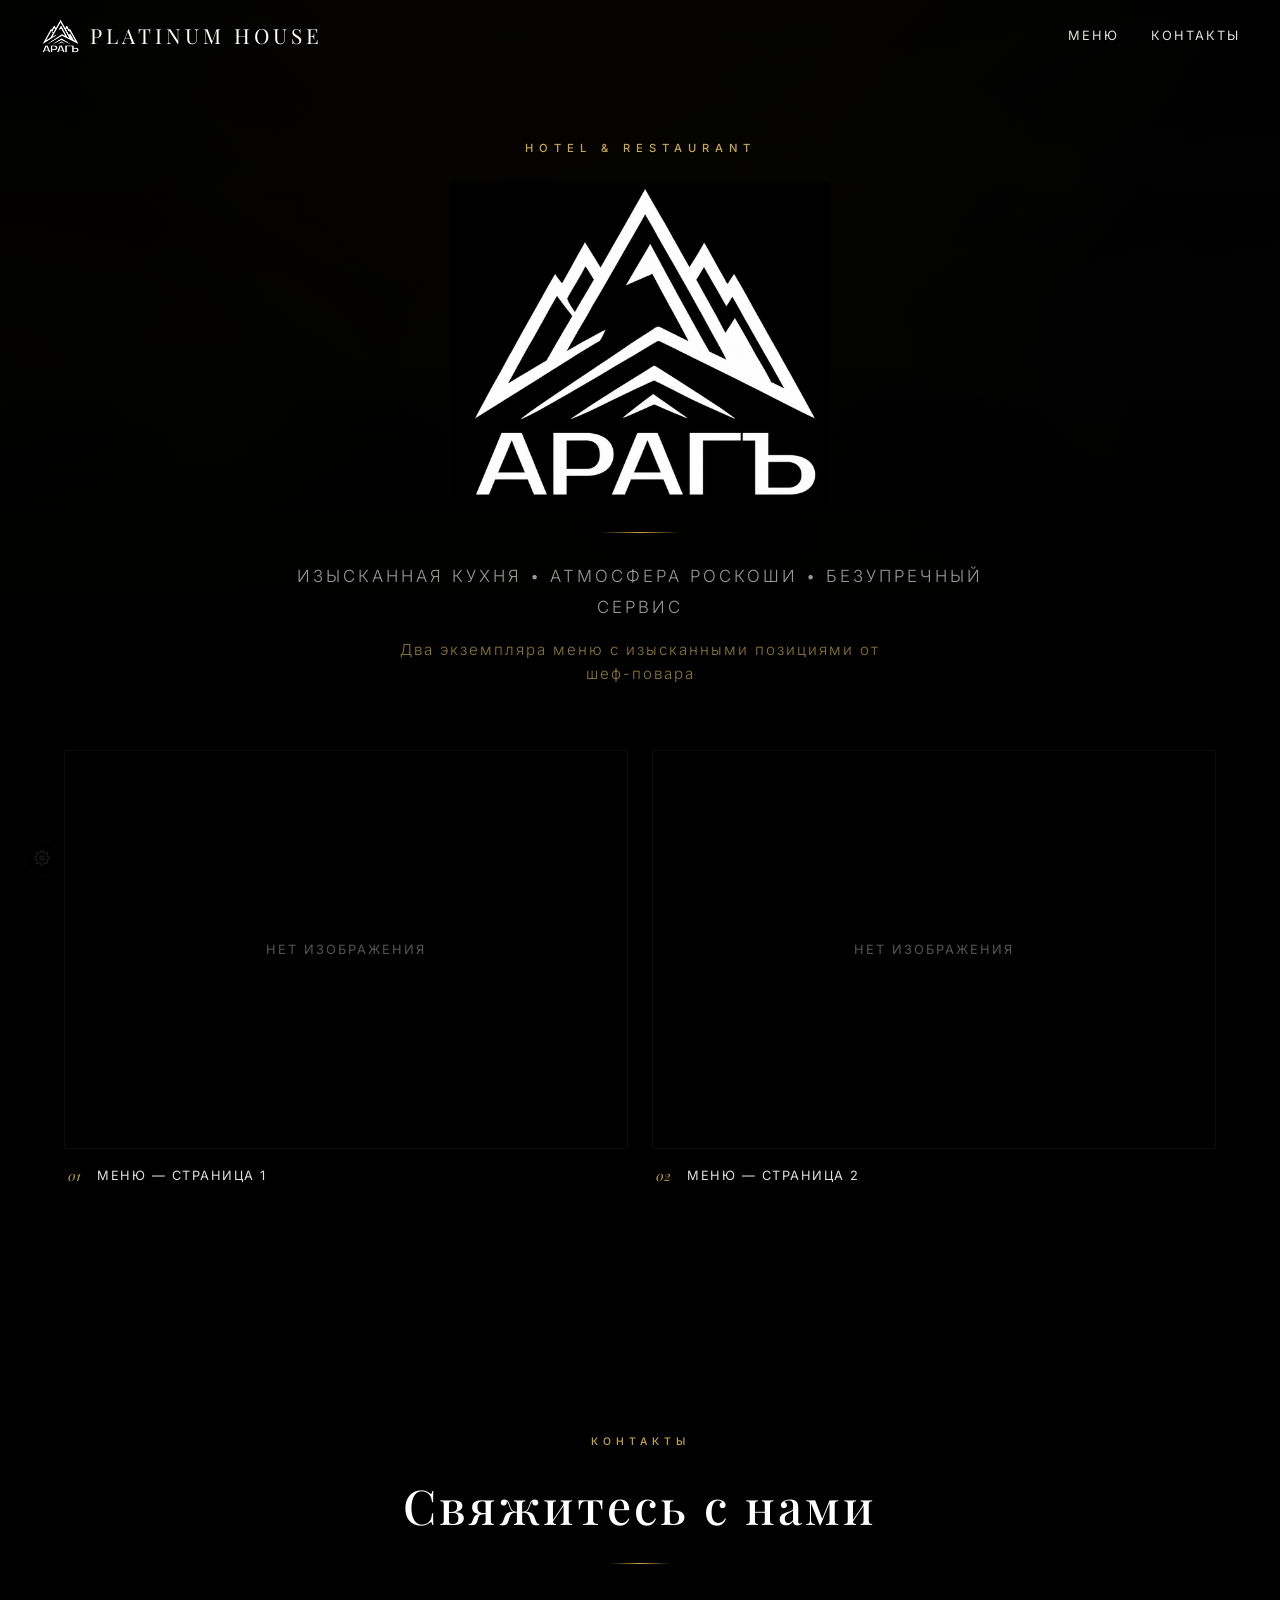
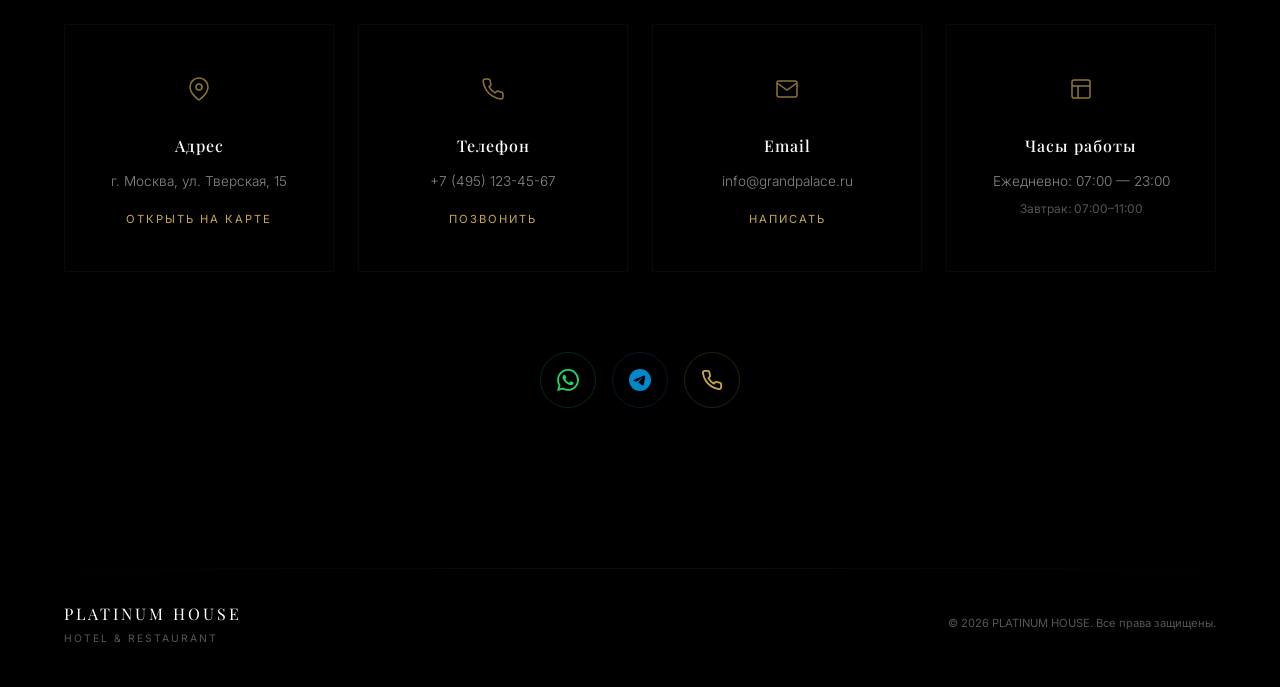
==== index.html @ 32b19d29 "Initial commit - Platinum House restaurant site" ====
<!DOCTYPE html>
<html lang="ru">
<head>
<meta charset="UTF-8">
<meta name="viewport" content="width=device-width, initial-scale=1.0, maximum-scale=5.0">
<title>PLATINUM HOUSE Hotel & Restaurant</title>
<meta name="description" content="PLATINUM HOUSE — премиальный отель и ресторан. Изысканная кухня, атмосфера роскоши и безупречный сервис.">
<meta name="keywords" content="отель, ресторан, премиум, меню, grand palace, luxury, fine dining">
<meta name="author" content="PLATINUM HOUSE">
<meta name="robots" content="index, follow">
<meta name="theme-color" content="#0a0a0a">
<meta name="apple-mobile-web-app-capable" content="yes">
<meta name="apple-mobile-web-app-status-bar-style" content="black-translucent">
<meta name="apple-mobile-web-app-title" content="PLATINUM HOUSE">
<meta name="format-detection" content="telephone=no">

<!-- Open Graph -->
<meta property="og:type" content="restaurant.menu">
<meta property="og:title" content="PLATINUM HOUSE Hotel & Restaurant — Меню">
<meta property="og:description" content="Ознакомьтесь с меню премиального ресторана PLATINUM HOUSE. Изысканные блюда от шеф-повара.">
<meta property="og:image" content="https://peppy-rabanadas-ad4a1e.netlify.app/img/og-image.jpg">
<meta property="og:image:width" content="1200">
<meta property="og:image:height" content="630">
<meta property="og:url" content="https://peppy-rabanadas-ad4a1e.netlify.app">
<meta property="og:site_name" content="PLATINUM HOUSE">
<meta property="og:locale" content="ru_RU">

<!-- Twitter Card -->
<meta name="twitter:card" content="summary_large_image">
<meta name="twitter:title" content="PLATINUM HOUSE Hotel & Restaurant — Меню">
<meta name="twitter:description" content="Ознакомьтесь с меню премиального ресторана PLATINUM HOUSE.">
<meta name="twitter:image" content="https://peppy-rabanadas-ad4a1e.netlify.app/img/og-image.jpg">

<!-- PWA -->
<link rel="manifest" href="/manifest.json">
<link rel="apple-touch-icon" href="/img/icon-192.png">
<link rel="icon" type="image/x-icon" href="/img/favicon.ico">
<link rel="icon" type="image/svg+xml" href="/img/favicon.svg">
<link rel="icon" type="image/png" sizes="192x192" href="/img/icon-192.png">
<link rel="icon" type="image/png" sizes="512x512" href="/img/icon-512.png">

<!-- Preconnect -->
<link rel="preconnect" href="https://fonts.googleapis.com">
<link rel="preconnect" href="https://fonts.gstatic.com" crossorigin>
<!-- Fonts -->
<link rel="preload" as="style" href="https://fonts.googleapis.com/css2?family=Playfair+Display:ital,wght@0,400;0,500;0,600;0,700;1,400;1,500&family=Inter:wght@300;400;500;600&display=swap">
<link rel="stylesheet" href="https://fonts.googleapis.com/css2?family=Playfair+Display:ital,wght@0,400;0,500;0,600;0,700;1,400;1,500&family=Inter:wght@300;400;500;600&display=swap" media="print" onload="this.media='all'">
<noscript><link rel="stylesheet" href="https://fonts.googleapis.com/css2?family=Playfair+Display:ital,wght@0,400;0,500;0,600;0,700;1,400;1,500&family=Inter:wght@300;400;500;600&display=swap"></noscript>

<!-- Styles -->
<link rel="stylesheet" href="/css/style.css">
</head>
<body>

<!-- Preloader -->
<div id="preloader">
  <div class="preloader-inner">
    <div class="preloader-line"></div>
    <span class="preloader-text">PLATINUM HOUSE</span>
  </div>
</div>

<!-- Navigation -->
<nav class="navbar" id="navbar">
  <div class="nav-container">
    <a href="/" class="nav-logo">
      <img src="/img/logo.png" alt="PLATINUM HOUSE" class="nav-logo-img">
      <span class="nav-logo-text">PLATINUM HOUSE</span>
    </a>
    <div class="nav-links">
      <a href="#menu" class="nav-link">Меню</a>
      <a href="#contacts" class="nav-link">Контакты</a>
    </div>
    <button class="nav-toggle" id="navToggle" aria-label="Меню навигации">
      <span></span><span></span><span></span>
    </button>
  </div>
</nav>

<!-- Hero Section -->
<section class="hero" id="hero">
  <div class="hero-bg"></div>
  <div class="hero-overlay"></div>
  <div class="hero-content">
    <div class="hero-badge">HOTEL & RESTAURANT</div>
    <img src="/img/logo.png" alt="PLATINUM HOUSE" class="hero-logo">
    <div class="hero-divider"></div>
    <p class="hero-subtitle">Изысканная кухня • Атмосфера роскоши • Безупречный сервис</p>
    <p class="hero-menu-offer">Два экземпляра меню с изысканными позициями от шеф-повара</p>
  </div>
</section>

<!-- Menu Gallery Section -->
<section class="menu-section" id="menu">
  <div class="gallery" id="gallery">
    <div class="gallery-item" data-index="0">
      <div class="gallery-img-wrapper">
        <img src="" alt="Меню ресторана — страница 1" class="gallery-img" id="menuImg0" loading="lazy">
        <div class="gallery-overlay">
          <div class="gallery-icon">
            <svg width="32" height="32" viewBox="0 0 24 24" fill="none" stroke="currentColor" stroke-width="1.5"><circle cx="11" cy="11" r="8"/><line x1="21" y1="21" x2="16.65" y2="16.65"/><line x1="11" y1="8" x2="11" y2="14"/><line x1="8" y1="11" x2="14" y2="11"/></svg>
          </div>
          <span>Увеличить</span>
        </div>
      </div>
      <div class="gallery-caption">
        <span class="gallery-number">01</span>
        <span class="gallery-label">Меню — страница 1</span>
      </div>
    </div>

    <div class="gallery-item" data-index="1">
      <div class="gallery-img-wrapper">
        <img src="" alt="Меню ресторана — страница 2" class="gallery-img" id="menuImg1" loading="lazy">
        <div class="gallery-overlay">
          <div class="gallery-icon">
            <svg width="32" height="32" viewBox="0 0 24 24" fill="none" stroke="currentColor" stroke-width="1.5"><circle cx="11" cy="11" r="8"/><line x1="21" y1="21" x2="16.65" y2="16.65"/><line x1="11" y1="8" x2="11" y2="14"/><line x1="8" y1="11" x2="14" y2="11"/></svg>
          </div>
          <span>Увеличить</span>
        </div>
      </div>
      <div class="gallery-caption">
        <span class="gallery-number">02</span>
        <span class="gallery-label">Меню — страница 2</span>
      </div>
    </div>
  </div>
</section>

<!-- Lightbox -->
<div class="lightbox" id="lightbox">
  <button class="lightbox-close" id="lightboxClose" aria-label="Закрыть">
    <svg width="28" height="28" viewBox="0 0 24 24" fill="none" stroke="currentColor" stroke-width="2" stroke-linecap="round"><line x1="18" y1="6" x2="6" y2="18"/><line x1="6" y1="6" x2="18" y2="18"/></svg>
  </button>
  <div class="lightbox-content" id="lightboxContent">
    <img src="" alt="Меню" class="lightbox-img" id="lightboxImg" draggable="false">
  </div>
  <div class="lightbox-counter" id="lightboxCounter">1 / 2</div>
  <button class="lightbox-nav lightbox-prev" id="lightboxPrev" aria-label="Предыдущее">
    <svg width="24" height="24" viewBox="0 0 24 24" fill="none" stroke="currentColor" stroke-width="2" stroke-linecap="round" stroke-linejoin="round"><polyline points="15 18 9 12 15 6"/></svg>
  </button>
  <button class="lightbox-nav lightbox-next" id="lightboxNext" aria-label="Следующее">
    <svg width="24" height="24" viewBox="0 0 24 24" fill="none" stroke="currentColor" stroke-width="2" stroke-linecap="round" stroke-linejoin="round"><polyline points="9 18 15 12 9 6"/></svg>
  </button>
  <div class="lightbox-zoom-hint">Колесико мыши / pinch — масштабирование</div>
</div>

<!-- Contacts Section -->
<section class="contacts-section" id="contacts">
  <div class="section-header">
    <span class="section-label">КОНТАКТЫ</span>
    <h2 class="section-title">Свяжитесь с нами</h2>
    <div class="section-divider"></div>
  </div>

  <div class="contacts-grid">
    <div class="contact-card">
      <div class="contact-icon">
        <svg width="24" height="24" viewBox="0 0 24 24" fill="none" stroke="currentColor" stroke-width="1.5"><path d="M21 10c0 7-9 13-9 13s-9-6-9-13a9 9 0 0 1 18 0z"/><circle cx="12" cy="10" r="3"/></svg>
      </div>
      <h3 class="contact-title">Адрес</h3>
      <p class="contact-text" id="contactAddress">г. Москва, ул. Тверская, 15</p>
      <a href="#" class="contact-link" id="addressLink" target="_blank" rel="noopener">Открыть на карте</a>
    </div>

    <div class="contact-card">
      <div class="contact-icon">
        <svg width="24" height="24" viewBox="0 0 24 24" fill="none" stroke="currentColor" stroke-width="1.5"><path d="M22 16.92v3a2 2 0 0 1-2.18 2 19.79 19.79 0 0 1-8.63-3.07 19.5 19.5 0 0 1-6-6 19.79 19.79 0 0 1-3.07-8.67A2 2 0 0 1 4.11 2h3a2 2 0 0 1 2 1.72 12.84 12.84 0 0 0 .7 2.81 2 2 0 0 1-.45 2.11L8.09 9.91a16 16 0 0 0 6 6l1.27-1.27a2 2 0 0 1 2.11-.45 12.84 12.84 0 0 0 2.81.7A2 2 0 0 1 22 16.92z"/></svg>
      </div>
      <h3 class="contact-title">Телефон</h3>
      <p class="contact-text" id="contactPhone">+7 (495) 123-45-67</p>
      <a href="tel:+74951234567" class="contact-link" id="phoneLink">Позвонить</a>
    </div>

    <div class="contact-card">
      <div class="contact-icon">
        <svg width="24" height="24" viewBox="0 0 24 24" fill="none" stroke="currentColor" stroke-width="1.5"><path d="M4 4h16c1.1 0 2 .9 2 2v12c0 1.1-.9 2-2 2H4c-1.1 0-2-.9-2-2V6c0-1.1.9-2 2-2z"/><polyline points="22,6 12,13 2,6"/></svg>
      </div>
      <h3 class="contact-title">Email</h3>
      <p class="contact-text" id="contactEmail">info@grandpalace.ru</p>
      <a href="mailto:info@grandpalace.ru" class="contact-link" id="emailLink">Написать</a>
    </div>

    <div class="contact-card">
      <div class="contact-icon">
        <svg width="24" height="24" viewBox="0 0 24 24" fill="none" stroke="currentColor" stroke-width="1.5"><rect x="3" y="3" width="18" height="18" rx="2" ry="2"/><line x1="3" y1="9" x2="21" y2="9"/><line x1="9" y1="21" x2="9" y2="9"/></svg>
      </div>
      <h3 class="contact-title">Часы работы</h3>
      <p class="contact-text" id="contactHours">Ежедневно: 07:00 — 23:00</p>
      <p class="contact-note">Завтрак: 07:00–11:00</p>
    </div>
  </div>

  <!-- Social Buttons -->
  <div class="social-buttons">
    <a href="#" class="social-btn social-whatsapp" id="whatsappBtn" target="_blank" rel="noopener" aria-label="WhatsApp">
      <svg width="24" height="24" viewBox="0 0 24 24" fill="currentColor"><path d="M17.472 14.382c-.297-.149-1.758-.867-2.03-.967-.273-.099-.471-.148-.67.15-.197.297-.767.966-.94 1.164-.173.199-.347.223-.644.075-.297-.15-1.255-.463-2.39-1.475-.883-.788-1.48-1.761-1.653-2.059-.173-.297-.018-.458.13-.606.134-.133.298-.347.446-.52.149-.174.198-.298.298-.497.099-.198.05-.371-.025-.52-.075-.149-.669-1.612-.916-2.207-.242-.579-.487-.5-.669-.51-.173-.008-.371-.01-.57-.01-.198 0-.52.074-.792.372-.272.297-1.04 1.016-1.04 2.479 0 1.462 1.065 2.875 1.213 3.074.149.198 2.096 3.2 5.077 4.487.709.306 1.262.489 1.694.625.712.227 1.36.195 1.871.118.571-.085 1.758-.719 2.006-1.413.248-.694.248-1.289.173-1.413-.074-.124-.272-.198-.57-.347m-5.421 7.403h-.004a9.87 9.87 0 01-5.031-1.378l-.361-.214-3.741.982.998-3.648-.235-.374a9.86 9.86 0 01-1.51-5.26c.001-5.45 4.436-9.884 9.888-9.884 2.64 0 5.122 1.03 6.988 2.898a9.825 9.825 0 012.893 6.994c-.003 5.45-4.437 9.884-9.885 9.884m8.413-18.297A11.815 11.815 0 0012.05 0C5.495 0 .16 5.335.157 11.892c0 2.096.547 4.142 1.588 5.945L.057 24l6.305-1.654a11.882 11.882 0 005.683 1.448h.005c6.554 0 11.89-5.335 11.893-11.893a11.821 11.821 0 00-3.48-8.413z"/></svg>
    </a>
    <a href="#" class="social-btn social-telegram" id="telegramBtn" target="_blank" rel="noopener" aria-label="Telegram">
      <svg width="24" height="24" viewBox="0 0 24 24" fill="currentColor"><path d="M11.944 0A12 12 0 000 12a12 12 0 0012 12 12 12 0 0012-12A12 12 0 0012 0a12 12 0 00-.056 0zm4.962 7.224c.1-.002.321.023.465.14a.506.506 0 01.171.325c.016.093.036.306.02.472-.18 1.898-.962 6.502-1.36 8.627-.168.9-.499 1.201-.82 1.23-.696.065-1.225-.46-1.9-.902-1.056-.693-1.653-1.124-2.678-1.8-1.185-.78-.417-1.21.258-1.91.177-.184 3.247-2.977 3.307-3.23.007-.032.014-.15-.056-.212s-.174-.041-.249-.024c-.106.024-1.793 1.14-5.061 3.345-.48.33-.913.49-1.302.48-.428-.008-1.252-.241-1.865-.44-.752-.245-1.349-.374-1.297-.789.027-.216.325-.437.893-.663 3.498-1.524 5.83-2.529 6.998-3.014 3.332-1.386 4.025-1.627 4.476-1.635z"/></svg>
    </a>
    <a href="tel:+74951234567" class="social-btn social-phone" id="phoneBtn" aria-label="Позвонить">
      <svg width="24" height="24" viewBox="0 0 24 24" fill="none" stroke="currentColor" stroke-width="2" stroke-linecap="round" stroke-linejoin="round"><path d="M22 16.92v3a2 2 0 0 1-2.18 2 19.79 19.79 0 0 1-8.63-3.07 19.5 19.5 0 0 1-6-6 19.79 19.79 0 0 1-3.07-8.67A2 2 0 0 1 4.11 2h3a2 2 0 0 1 2 1.72 12.84 12.84 0 0 0 .7 2.81 2 2 0 0 1-.45 2.11L8.09 9.91a16 16 0 0 0 6 6l1.27-1.27a2 2 0 0 1 2.11-.45 12.84 12.84 0 0 0 2.81.7A2 2 0 0 1 22 16.92z"/></svg>
    </a>
  </div>
</section>

<!-- Footer -->
<footer class="footer">
  <div class="footer-divider"></div>
  <div class="footer-content">
    <div class="footer-brand">
      <span class="footer-logo">PLATINUM HOUSE</span>
      <span class="footer-tagline">Hotel & Restaurant</span>
    </div>
    <div class="footer-copy">
      &copy; <span id="footerYear"></span> PLATINUM HOUSE. Все права защищены.
    </div>
  </div>
</footer>

<!-- Admin link -->
<a href="/admin/" class="admin-link" aria-label="Панель управления">
  <svg width="16" height="16" viewBox="0 0 24 24" fill="none" stroke="currentColor" stroke-width="2"><circle cx="12" cy="12" r="3"/><path d="M19.4 15a1.65 1.65 0 0 0 .33 1.82l.06.06a2 2 0 0 1 0 2.83 2 2 0 0 1-2.83 0l-.06-.06a1.65 1.65 0 0 0-1.82-.33 1.65 1.65 0 0 0-1 1.51V21a2 2 0 0 1-2 2 2 2 0 0 1-2-2v-.09A1.65 1.65 0 0 0 9 19.4a1.65 1.65 0 0 0-1.82.33l-.06.06a2 2 0 0 1-2.83 0 2 2 0 0 1 0-2.83l.06-.06A1.65 1.65 0 0 0 4.68 15a1.65 1.65 0 0 0-1.51-1H3a2 2 0 0 1-2-2 2 2 0 0 1 2-2h.09A1.65 1.65 0 0 0 4.6 9a1.65 1.65 0 0 0-.33-1.82l-.06-.06a2 2 0 0 1 0-2.83 2 2 0 0 1 2.83 0l.06.06A1.65 1.65 0 0 0 9 4.68a1.65 1.65 0 0 0 1-1.51V3a2 2 0 0 1 2-2 2 2 0 0 1 2 2v.09a1.65 1.65 0 0 0 1 1.51 1.65 1.65 0 0 0 1.82-.33l.06-.06a2 2 0 0 1 2.83 0 2 2 0 0 1 0 2.83l-.06.06a1.65 1.65 0 0 0-.33 1.82V9a1.65 1.65 0 0 0 1.51 1H21a2 2 0 0 1 2 2 2 2 0 0 1-2 2h-.09a1.65 1.65 0 0 0-1.51 1z"/></svg>
</a>

<!-- Scroll to top -->
<button class="scroll-top" id="scrollTop" aria-label="Наверх">
  <svg width="20" height="20" viewBox="0 0 24 24" fill="none" stroke="currentColor" stroke-width="2" stroke-linecap="round" stroke-linejoin="round"><polyline points="18 15 12 9 6 15"/></svg>
</button>

<!-- Scripts -->
<script src="/js/main.js" defer></script>
</body>
</html>
---- css/style.css ----
/* =============================
   GRAND PALACE — Luxury Styles
   ============================= */

/* Reset */
*, *::before, *::after {
  margin: 0;
  padding: 0;
  box-sizing: border-box;
}

:root {
  --black: #000000;
  --black-2: #000000;
  --black-3: #000000;
  --white: #ffffff;
  --white-2: #f5f5f5;
  --white-3: #e0e0e0;
  --gold: #c9a84c;
  --gold-light: #e4c96a;
  --gold-dark: #a8882f;
  --gold-glow: rgba(201, 168, 76, 0.15);
  --gray: #888888;
  --gray-light: #999999;
  --gray-dark: #555555;
  --transition: 0.4s cubic-bezier(0.25, 0.46, 0.45, 0.94);
  --transition-slow: 0.8s cubic-bezier(0.25, 0.46, 0.45, 0.94);
  --font-serif: 'Playfair Display', Georgia, serif;
  --font-sans: 'Inter', -apple-system, BlinkMacSystemFont, sans-serif;
  --container: 1200px;
  --nav-height: 72px;
}

html {
  scroll-behavior: smooth;
  -webkit-font-smoothing: antialiased;
  -moz-osx-font-smoothing: grayscale;
}

body {
  font-family: var(--font-sans);
  background: var(--black);
  color: var(--white);
  line-height: 1.6;
  overflow-x: hidden;
  min-height: 100vh;
}

img {
  max-width: 100%;
  height: auto;
  display: block;
}

a {
  color: inherit;
  text-decoration: none;
}

button {
  border: none;
  background: none;
  cursor: pointer;
  font-family: inherit;
  color: inherit;
}

/* =============================
   Preloader
   ============================= */
#preloader {
  position: fixed;
  inset: 0;
  z-index: 10000;
  background: var(--black);
  display: flex;
  align-items: center;
  justify-content: center;
  transition: opacity 0.6s ease, visibility 0.6s ease;
}

#preloader.hidden {
  opacity: 0;
  visibility: hidden;
  pointer-events: none;
}

.preloader-inner {
  text-align: center;
}

.preloader-line {
  width: 0;
  height: 1px;
  background: linear-gradient(90deg, transparent, var(--gold), transparent);
  margin: 0 auto 20px;
  animation: preloaderLine 1.5s ease-in-out infinite;
}

@keyframes preloaderLine {
  0% { width: 0; opacity: 0; }
  50% { width: 200px; opacity: 1; }
  100% { width: 0; opacity: 0; }
}

.preloader-text {
  font-family: var(--font-serif);
  font-size: 1.2rem;
  letter-spacing: 6px;
  text-transform: uppercase;
  color: var(--white);
  opacity: 0.6;
  animation: preloaderPulse 1.5s ease-in-out infinite;
}

@keyframes preloaderPulse {
  0%, 100% { opacity: 0.4; }
  50% { opacity: 0.8; }
}

/* =============================
   Navigation
   ============================= */
.navbar {
  position: fixed;
  top: 0;
  left: 0;
  right: 0;
  z-index: 1000;
  padding: 0 24px;
  transition: background var(--transition), backdrop-filter var(--transition);
  height: var(--nav-height);
}

.navbar.scrolled {
  background: rgba(0, 0, 0, 0.92);
  backdrop-filter: blur(20px);
  -webkit-backdrop-filter: blur(20px);
}

.nav-container {
  max-width: var(--container);
  margin: 0 auto;
  display: flex;
  align-items: center;
  justify-content: space-between;
  height: 100%;
}

.nav-logo {
  display: flex;
  align-items: center;
  gap: 10px;
  text-decoration: none;
}

.nav-logo-img {
  height: 34px;
  width: auto;
  display: block;
}

.nav-logo-text {
  font-family: var(--font-serif);
  font-size: 1.3rem;
  letter-spacing: 4px;
  text-transform: uppercase;
  color: var(--white);
  transition: color var(--transition);
}

.nav-logo:hover .nav-logo-text {
  color: var(--gold);
}

.nav-links {
  display: flex;
  gap: 32px;
}

.nav-link {
  font-size: 0.8rem;
  letter-spacing: 2px;
  text-transform: uppercase;
  color: var(--white-3);
  transition: color var(--transition);
  position: relative;
}

.nav-link::after {
  content: '';
  position: absolute;
  bottom: -4px;
  left: 0;
  width: 0;
  height: 1px;
  background: var(--gold);
  transition: width var(--transition);
}

.nav-link:hover {
  color: var(--gold);
}

.nav-link:hover::after {
  width: 100%;
}

.nav-toggle {
  display: none;
  width: 28px;
  height: 20px;
  flex-direction: column;
  justify-content: space-between;
  position: relative;
  z-index: 1001;
}

.nav-toggle span {
  display: block;
  width: 100%;
  height: 1.5px;
  background: var(--white);
  transition: var(--transition);
  transform-origin: center;
}

.nav-toggle.active span:nth-child(1) {
  transform: translateY(9px) rotate(45deg);
}

.nav-toggle.active span:nth-child(2) {
  opacity: 0;
}

.nav-toggle.active span:nth-child(3) {
  transform: translateY(-9px) rotate(-45deg);
}

/* Mobile Nav */
@media (max-width: 768px) {
  .nav-links {
    position: fixed;
    inset: 0;
    background: rgba(0, 0, 0, 0.98);
    backdrop-filter: blur(20px);
    -webkit-backdrop-filter: blur(20px);
    flex-direction: column;
    align-items: center;
    justify-content: center;
    gap: 40px;
    opacity: 0;
    visibility: hidden;
    transition: var(--transition);
    z-index: 1000;
  }

  .nav-links.active {
    opacity: 1;
    visibility: visible;
  }

  .nav-link {
    font-size: 1.1rem;
    letter-spacing: 4px;
  }

  .nav-toggle {
    display: flex;
  }
}

/* =============================
   Hero Section
   ============================= */
.hero {
  position: relative;
  min-height: 0;
  padding: 140px 0 60px;
  display: flex;
  align-items: center;
  justify-content: center;
  overflow: hidden;
}

@media (max-width: 768px) {
  .hero {
    padding: 120px 0 40px;
  }
}

.hero-bg {
  position: absolute;
  inset: -50%;
  background:
    radial-gradient(ellipse at 20% 50%, rgba(201, 168, 76, 0.03) 0%, transparent 50%),
    radial-gradient(ellipse at 80% 50%, rgba(255, 255, 255, 0.02) 0%, transparent 50%),
    radial-gradient(ellipse at 50% 0%, rgba(201, 168, 76, 0.05) 0%, transparent 40%);
  animation: heroBgShift 20s ease-in-out infinite alternate;
}

@keyframes heroBgShift {
  0% { transform: translate(0, 0); }
  100% { transform: translate(-2%, -2%); }
}

.hero-overlay {
  position: absolute;
  inset: 0;
  background:
    linear-gradient(180deg, rgba(0,0,0,0.4) 0%, rgba(0,0,0,0.6) 50%, rgba(0,0,0,1) 100%);
  z-index: 1;
}

.hero-content {
  position: relative;
  z-index: 2;
  text-align: center;
  padding: 0 24px;
  max-width: 800px;
  opacity: 0;
  transform: translateY(40px);
  animation: heroFadeIn 1.2s ease forwards 0.5s;
}

@keyframes heroFadeIn {
  to {
    opacity: 1;
    transform: translateY(0);
  }
}

.hero-badge {
  font-size: 0.7rem;
  letter-spacing: 6px;
  text-transform: uppercase;
  color: var(--gold);
  margin-bottom: 24px;
  font-weight: 500;
}

.hero-logo {
  max-width: 380px;
  width: 80%;
  height: auto;
  margin: 0 auto 28px;
  display: block;
}

@media (max-width: 768px) {
  .hero-logo {
    max-width: 260px;
    width: 85%;
  }
}

.hero-divider {
  width: 80px;
  height: 1px;
  background: linear-gradient(90deg, transparent, var(--gold), transparent);
  margin: 0 auto 28px;
}

.hero-subtitle {
  font-size: clamp(0.85rem, 1.5vw, 1.05rem);
  font-weight: 300;
  letter-spacing: 3px;
  text-transform: uppercase;
  color: var(--gray-light);
  margin-bottom: 16px;
  line-height: 1.8;
}

.hero-menu-offer {
  font-size: clamp(0.8rem, 1.2vw, 0.95rem);
  font-weight: 300;
  letter-spacing: 2px;
  color: var(--gold);
  opacity: 0.7;
  max-width: 500px;
  margin: 0 auto;
  line-height: 1.6;
}

.btn-primary {
  display: inline-flex;
  align-items: center;
  gap: 12px;
  padding: 16px 40px;
  border: 1px solid var(--gold);
  color: var(--gold);
  font-size: 0.8rem;
  letter-spacing: 3px;
  text-transform: uppercase;
  font-weight: 500;
  transition: var(--transition);
  position: relative;
  overflow: hidden;
  background: transparent;
}

.btn-primary::before {
  content: '';
  position: absolute;
  inset: 0;
  background: var(--gold);
  transform: scaleX(0);
  transform-origin: right;
  transition: transform var(--transition);
  z-index: -1;
}

.btn-primary:hover {
  color: var(--black);
}

.btn-primary:hover::before {
  transform: scaleX(1);
  transform-origin: left;
}

.btn-primary svg {
  transition: transform var(--transition);
}

.btn-primary:hover svg {
  transform: translateY(3px);
}



/* =============================
   Section Shared Styles
   ============================= */
.section-header {
  text-align: center;
  margin-bottom: 60px;
}

.section-label {
  display: inline-block;
  font-size: 0.65rem;
  letter-spacing: 5px;
  text-transform: uppercase;
  color: var(--gold);
  margin-bottom: 16px;
  font-weight: 500;
}

.section-title {
  font-family: var(--font-serif);
  font-size: clamp(2rem, 4vw, 3rem);
  font-weight: 500;
  letter-spacing: 3px;
  margin-bottom: 20px;
  color: var(--white);
}

.section-divider {
  width: 60px;
  height: 1px;
  background: linear-gradient(90deg, transparent, var(--gold), transparent);
  margin: 0 auto;
}

.section-desc {
  color: var(--gray);
  font-size: 0.9rem;
  font-weight: 300;
  margin-top: 20px;
  max-width: 500px;
  margin-left: auto;
  margin-right: auto;
}

/* =============================
   Menu Gallery Section
   ============================= */
.menu-section {
  padding: 4px 24px 120px;
  max-width: var(--container);
  margin: 0 auto;
}

.gallery {
  display: grid;
  grid-template-columns: 1fr 1fr;
  gap: 24px;
}

.gallery-item {
  opacity: 0;
  transform: translateY(40px);
  transition: opacity 0.8s ease, transform 0.8s ease;
}

.gallery-item.visible {
  opacity: 1;
  transform: translateY(0);
}

.gallery-item:nth-child(2) {
  transition-delay: 0.15s;
}

.gallery-img-wrapper {
  position: relative;
  overflow: hidden;
  border-radius: 2px;
    aspect-ratio: 1280 / 905;
    background: var(--black-2);
    cursor: pointer;
    border: 1px solid rgba(255,255,255,0.05);
    transition: border-color var(--transition);
  }

  .gallery-img-wrapper:hover {
    border-color: rgba(201, 168, 76, 0.3);
  }

  .gallery-img {
    width: 100%;
    height: 100%;
  object-fit: cover;
  transition: transform 0.8s cubic-bezier(0.25, 0.46, 0.45, 0.94);
}

.gallery-img-wrapper:hover .gallery-img {
  transform: scale(1.05);
}

.gallery-overlay {
  position: absolute;
  inset: 0;
  background: rgba(0, 0, 0, 0.5);
  display: flex;
  flex-direction: column;
  align-items: center;
  justify-content: center;
  gap: 12px;
  opacity: 0;
  transition: opacity var(--transition);
}

.gallery-img-wrapper:hover .gallery-overlay {
  opacity: 1;
}

.gallery-overlay .gallery-icon {
  color: var(--gold);
  transform: translateY(10px);
  transition: transform var(--transition);
}

.gallery-img-wrapper:hover .gallery-overlay .gallery-icon {
  transform: translateY(0);
}

.gallery-overlay span {
  font-size: 0.75rem;
  letter-spacing: 2px;
  text-transform: uppercase;
  color: var(--white);
  transform: translateY(10px);
  transition: transform var(--transition) 0.05s;
}

.gallery-img-wrapper:hover .gallery-overlay span {
  transform: translateY(0);
}

.gallery-caption {
  display: flex;
  align-items: center;
  gap: 16px;
  margin-top: 16px;
  padding: 0 4px;
}

.gallery-number {
  font-family: var(--font-serif);
  font-size: 0.85rem;
  color: var(--gold);
  font-style: italic;
}

.gallery-label {
  font-size: 0.8rem;
  letter-spacing: 1.5px;
  text-transform: uppercase;
  color: var(--white-3);
}

@media (max-width: 768px) {
  .gallery {
    grid-template-columns: 1fr;
    gap: 32px;
  }

  .menu-section {
    padding: 2px 16px 80px;
  }

  .gallery-img-wrapper {
    aspect-ratio: 1280 / 905;
  }

  .gallery-overlay {
    opacity: 1;
    background: linear-gradient(0deg, rgba(0,0,0,0.6) 0%, transparent 50%);
    top: auto;
    height: 40%;
  }

  .gallery-overlay span {
    transform: none;
  }

  .gallery-overlay .gallery-icon {
    transform: none;
  }
}

/* =============================
   Lightbox
   ============================= */
.lightbox {
  position: fixed;
  inset: 0;
  z-index: 9999;
  background: rgba(0, 0, 0, 0.97);
  display: flex;
  align-items: center;
  justify-content: center;
  opacity: 0;
  visibility: hidden;
  transition: opacity var(--transition), visibility var(--transition);
  backdrop-filter: blur(10px);
  -webkit-backdrop-filter: blur(10px);
}

.lightbox.active {
  opacity: 1;
  visibility: visible;
}

.lightbox-close {
  position: absolute;
  top: 24px;
  right: 24px;
  z-index: 10;
  width: 48px;
  height: 48px;
  display: flex;
  align-items: center;
  justify-content: center;
  color: var(--white);
  opacity: 0.6;
  transition: opacity var(--transition), transform var(--transition);
  border-radius: 50%;
  background: rgba(255,255,255,0.05);
}

.lightbox-close:hover {
  opacity: 1;
  transform: rotate(90deg);
}

.lightbox-content {
  width: 90vw;
  height: 90vh;
  display: flex;
  align-items: center;
  justify-content: center;
  overflow: hidden;
  position: relative;
}

.lightbox-img {
  max-width: 100%;
  max-height: 100%;
  object-fit: contain;
  transition: transform 0.2s ease;
  cursor: grab;
  -webkit-user-select: none;
  user-select: none;
}

.lightbox-img.zoomed {
  cursor: grab;
}

.lightbox-img.grabbing {
  cursor: grabbing;
}

.lightbox-counter {
  position: absolute;
  bottom: 24px;
  left: 50%;
  transform: translateX(-50%);
  font-size: 0.75rem;
  letter-spacing: 2px;
  color: var(--gray);
  font-weight: 300;
}

.lightbox-nav {
  position: absolute;
  top: 50%;
  transform: translateY(-50%);
  width: 48px;
  height: 48px;
  display: flex;
  align-items: center;
  justify-content: center;
  color: var(--white);
  opacity: 0.4;
  transition: opacity var(--transition), background var(--transition);
  border-radius: 50%;
  background: rgba(255,255,255,0.03);
}

.lightbox-nav:hover {
  opacity: 1;
  background: rgba(255,255,255,0.08);
}

.lightbox-prev { left: 24px; }
.lightbox-next { right: 24px; }

.lightbox-zoom-hint {
  position: absolute;
  bottom: 60px;
  left: 50%;
  transform: translateX(-50%);
  font-size: 0.65rem;
  letter-spacing: 2px;
  color: var(--gray-dark);
  white-space: nowrap;
}

@media (max-width: 768px) {
  .lightbox-content {
    width: 100vw;
    height: 100vh;
  }

  .lightbox-prev { left: 12px; }
  .lightbox-next { right: 12px; }

  .lightbox-nav {
    width: 40px;
    height: 40px;
  }

  .lightbox-close {
    top: 12px;
    right: 12px;
    width: 40px;
    height: 40px;
  }

  .lightbox-zoom-hint {
    display: none;
  }
}

/* =============================
   Contacts Section
   ============================= */
.contacts-section {
  padding: 120px 24px 80px;
  max-width: var(--container);
  margin: 0 auto;
}

.contacts-grid {
  display: grid;
  grid-template-columns: repeat(4, 1fr);
  gap: 24px;
  margin-bottom: 80px;
}

.contact-card {
  background: var(--black-2);
  border: 1px solid rgba(255,255,255,0.04);
  padding: 40px 28px;
  text-align: center;
  transition: var(--transition);
  border-radius: 2px;
}

.contact-card:hover {
  border-color: rgba(201, 168, 76, 0.15);
  background: var(--black-3);
  transform: translateY(-4px);
}

.contact-icon {
  width: 48px;
  height: 48px;
  margin: 0 auto 20px;
  display: flex;
  align-items: center;
  justify-content: center;
  color: var(--gold);
  opacity: 0.7;
}

.contact-title {
  font-family: var(--font-serif);
  font-size: 1rem;
  font-weight: 500;
  margin-bottom: 12px;
  letter-spacing: 1px;
  color: var(--white);
}

.contact-text {
  font-size: 0.85rem;
  color: var(--gray);
  font-weight: 300;
  margin-bottom: 8px;
  line-height: 1.5;
}

.contact-link {
  display: inline-block;
  font-size: 0.7rem;
  letter-spacing: 2px;
  text-transform: uppercase;
  color: var(--gold);
  margin-top: 12px;
  transition: color var(--transition);
  position: relative;
}

.contact-link::after {
  content: '';
  position: absolute;
  bottom: -2px;
  left: 0;
  width: 100%;
  height: 1px;
  background: var(--gold);
  transform: scaleX(0);
  transform-origin: right;
  transition: transform var(--transition);
}

.contact-link:hover::after {
  transform: scaleX(1);
  transform-origin: left;
}

.contact-note {
  font-size: 0.75rem;
  color: var(--gray-dark);
  margin-top: 8px;
}

@media (max-width: 1024px) {
  .contacts-grid {
    grid-template-columns: repeat(2, 1fr);
  }
}

@media (max-width: 540px) {
  .contacts-grid {
    grid-template-columns: 1fr;
  }

  .contacts-section {
    padding: 80px 16px 60px;
  }
}



/* =============================
   Social Buttons
   ============================= */
.social-buttons {
  display: flex;
  justify-content: center;
  gap: 16px;
  margin-bottom: 40px;
}

.social-btn {
  width: 56px;
  height: 56px;
  border-radius: 50%;
  display: flex;
  align-items: center;
  justify-content: center;
  transition: var(--transition);
  border: 1px solid rgba(255,255,255,0.08);
}

.social-btn svg {
  width: 22px;
  height: 22px;
  transition: transform var(--transition);
}

.social-btn:hover svg {
  transform: scale(1.15);
}

.social-whatsapp {
  color: #25D366;
  border-color: rgba(37, 211, 102, 0.2);
}

.social-whatsapp:hover {
  background: #25D366;
  color: var(--white);
  border-color: #25D366;
}

.social-telegram {
  color: #0088cc;
  border-color: rgba(0, 136, 204, 0.2);
}

.social-telegram:hover {
  background: #0088cc;
  color: var(--white);
  border-color: #0088cc;
}

.social-phone {
  color: var(--gold);
  border-color: rgba(201, 168, 76, 0.2);
}

.social-phone:hover {
  background: var(--gold);
  color: var(--black);
  border-color: var(--gold);
}

/* =============================
   Footer
   ============================= */
.footer {
  padding: 40px 24px;
  max-width: var(--container);
  margin: 0 auto;
}

.footer-divider {
  height: 1px;
  background: linear-gradient(90deg, transparent, rgba(255,255,255,0.06), transparent);
  margin-bottom: 32px;
}

.footer-content {
  display: flex;
  align-items: center;
  justify-content: space-between;
}

.footer-brand {
  display: flex;
  flex-direction: column;
  gap: 4px;
}

.footer-logo {
  font-family: var(--font-serif);
  font-size: 1rem;
  letter-spacing: 3px;
  text-transform: uppercase;
  color: var(--white);
}

.footer-tagline {
  font-size: 0.65rem;
  letter-spacing: 2px;
  text-transform: uppercase;
  color: var(--gray-dark);
}

.footer-copy {
  font-size: 0.7rem;
  color: var(--gray-dark);
}

@media (max-width: 540px) {
  .footer-content {
    flex-direction: column;
    gap: 16px;
    text-align: center;
  }
}

/* =============================
   Admin Link
   ============================= */
.admin-link {
  position: fixed;
  bottom: 24px;
  left: 24px;
  z-index: 900;
  width: 36px;
  height: 36px;
  display: flex;
  align-items: center;
  justify-content: center;
  color: var(--gray-dark);
  border: 1px solid rgba(255,255,255,0.06);
  border-radius: 50%;
  transition: var(--transition);
  opacity: 0.3;
}

.admin-link:hover {
  opacity: 1;
  color: var(--gold);
  border-color: rgba(201, 168, 76, 0.3);
}

/* =============================
   Scroll to Top
   ============================= */
.scroll-top {
  position: fixed;
  bottom: 24px;
  right: 24px;
  z-index: 900;
  width: 40px;
  height: 40px;
  display: flex;
  align-items: center;
  justify-content: center;
  color: var(--white);
  background: rgba(255,255,255,0.05);
  border: 1px solid rgba(255,255,255,0.08);
  border-radius: 50%;
  opacity: 0;
  visibility: hidden;
  transition: var(--transition);
  transform: translateY(10px);
}

.scroll-top.visible {
  opacity: 1;
  visibility: visible;
  transform: translateY(0);
}

.scroll-top:hover {
  background: var(--gold);
  color: var(--black);
  border-color: var(--gold);
}

/* =============================
   Animations — Scroll Reveal
   ============================= */
.reveal {
  opacity: 0;
  transform: translateY(30px);
  transition: opacity 0.8s ease, transform 0.8s ease;
}

.reveal.visible {
  opacity: 1;
  transform: translateY(0);
}

/* =============================
   Selection
   ============================= */
::selection {
  background: var(--gold);
  color: var(--black);
}

/* =============================
   Scrollbar
   ============================= */
::-webkit-scrollbar {
  width: 6px;
}

::-webkit-scrollbar-track {
  background: var(--black);
}

::-webkit-scrollbar-thumb {
  background: var(--black-3);
  border-radius: 3px;
}

::-webkit-scrollbar-thumb:hover {
  background: var(--gray-dark);
}

/* =============================
   Photo Placeholder
   ============================= */
.gallery-img-wrapper .placeholder {
  display: flex;
  align-items: center;
  justify-content: center;
  width: 100%;
  height: 100%;
  color: var(--gray-dark);
  font-size: 0.8rem;
  letter-spacing: 2px;
  text-transform: uppercase;
  background: var(--black-2);
}

/* =============================
   Print
   ============================= */
@media print {
  .navbar, .scroll-top, .admin-link, .lightbox, #preloader {
    display: none !important;
  }
}

/* =============================
   Reduced Motion
   ============================= */
@media (prefers-reduced-motion: reduce) {
  *, *::before, *::after {
    animation-duration: 0.01ms !important;
    animation-iteration-count: 1 !important;
    transition-duration: 0.01ms !important;
  }
}
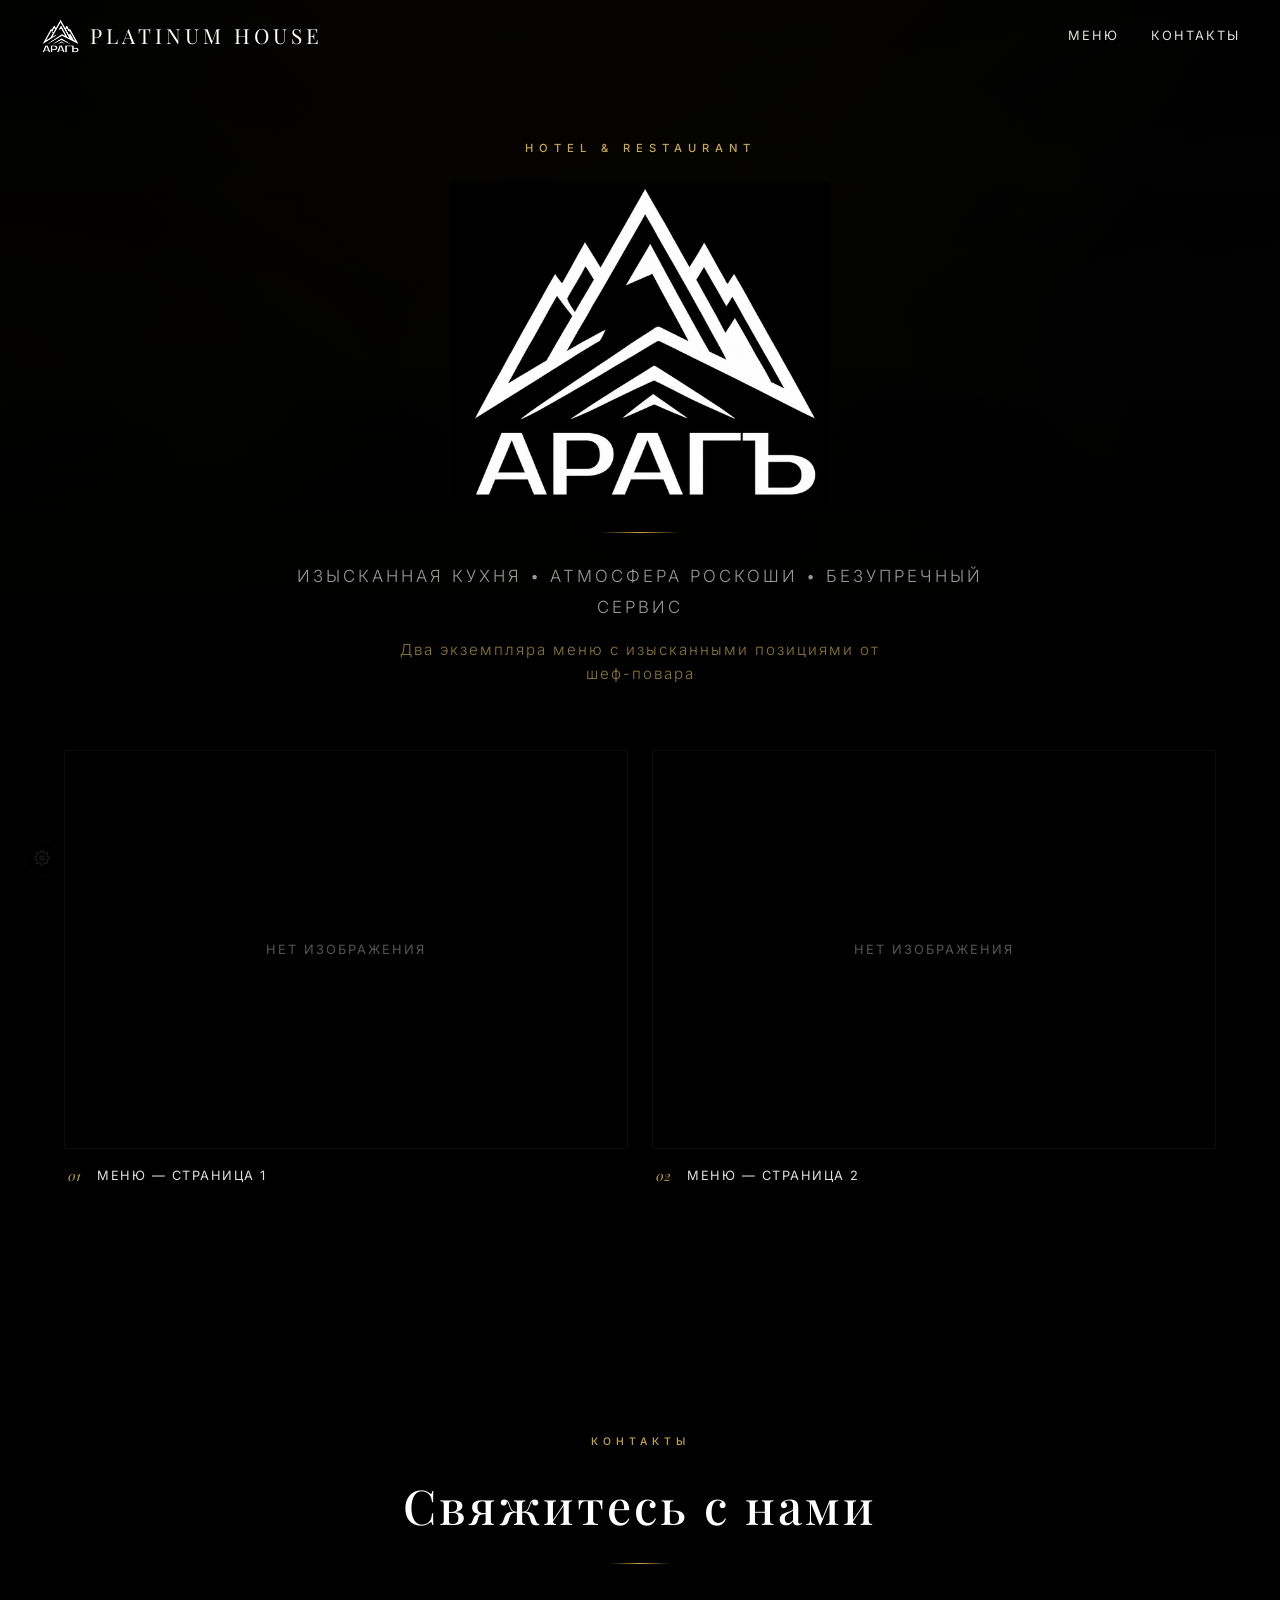
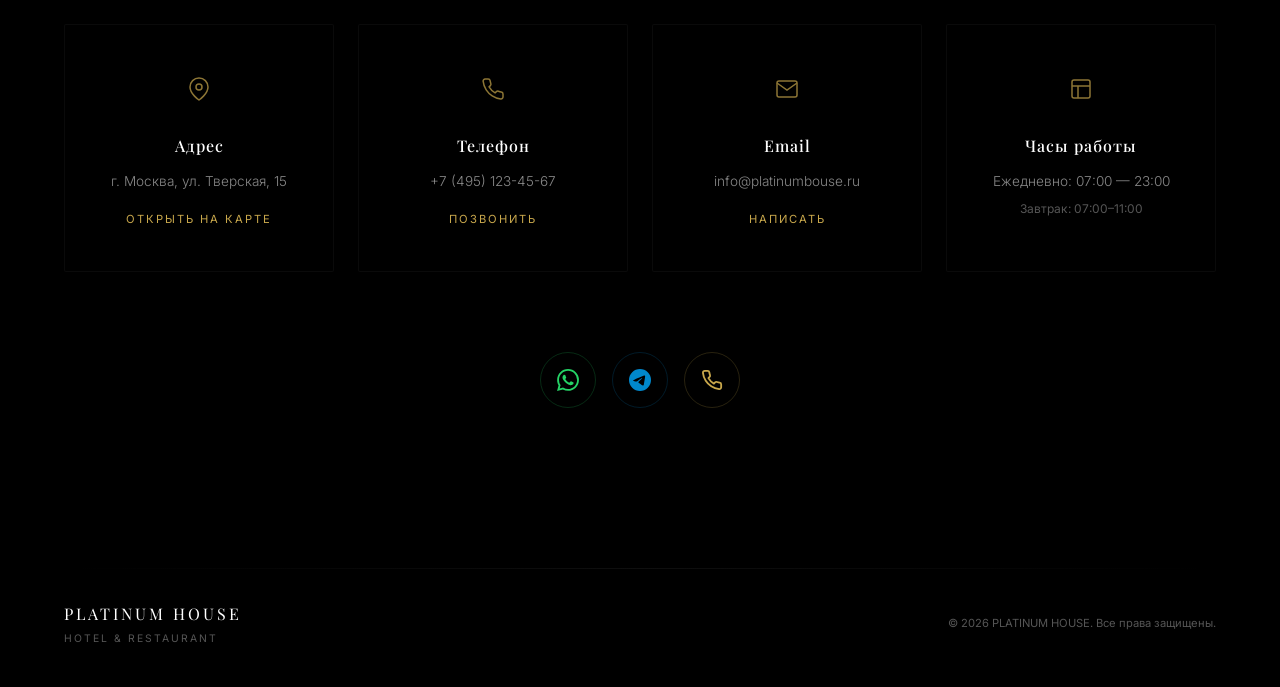
==== commit 308b12cc: "Clean up all 'grand palace' references -> platinum house" ====
--- a/index.html
+++ b/index.html
@@ -5,7 +5,7 @@
 <meta name="viewport" content="width=device-width, initial-scale=1.0, maximum-scale=5.0">
 <title>PLATINUM HOUSE Hotel & Restaurant</title>
 <meta name="description" content="PLATINUM HOUSE — премиальный отель и ресторан. Изысканная кухня, атмосфера роскоши и безупречный сервис.">
-<meta name="keywords" content="отель, ресторан, премиум, меню, grand palace, luxury, fine dining">
+<meta name="keywords" content="отель, ресторан, премиум, меню, platinum house, luxury, fine dining">
 <meta name="author" content="PLATINUM HOUSE">
 <meta name="robots" content="index, follow">
 <meta name="theme-color" content="#0a0a0a">
@@ -18,10 +18,10 @@
 <meta property="og:type" content="restaurant.menu">
 <meta property="og:title" content="PLATINUM HOUSE Hotel & Restaurant — Меню">
 <meta property="og:description" content="Ознакомьтесь с меню премиального ресторана PLATINUM HOUSE. Изысканные блюда от шеф-повара.">
-<meta property="og:image" content="https://peppy-rabanadas-ad4a1e.netlify.app/img/og-image.jpg">
+<meta property="og:image" content="https://ramazan2005555-ai.github.io/platinum-house-menu/img/og-image.jpg">
 <meta property="og:image:width" content="1200">
 <meta property="og:image:height" content="630">
-<meta property="og:url" content="https://peppy-rabanadas-ad4a1e.netlify.app">
+<meta property="og:url" content="https://ramazan2005555-ai.github.io/platinum-house-menu">
 <meta property="og:site_name" content="PLATINUM HOUSE">
 <meta property="og:locale" content="ru_RU">
 
@@ -29,7 +29,7 @@
 <meta name="twitter:card" content="summary_large_image">
 <meta name="twitter:title" content="PLATINUM HOUSE Hotel & Restaurant — Меню">
 <meta name="twitter:description" content="Ознакомьтесь с меню премиального ресторана PLATINUM HOUSE.">
-<meta name="twitter:image" content="https://peppy-rabanadas-ad4a1e.netlify.app/img/og-image.jpg">
+<meta name="twitter:image" content="https://ramazan2005555-ai.github.io/platinum-house-menu/img/og-image.jpg">
 
 <!-- PWA -->
 <link rel="manifest" href="/manifest.json">
@@ -177,8 +177,8 @@
         <svg width="24" height="24" viewBox="0 0 24 24" fill="none" stroke="currentColor" stroke-width="1.5"><path d="M4 4h16c1.1 0 2 .9 2 2v12c0 1.1-.9 2-2 2H4c-1.1 0-2-.9-2-2V6c0-1.1.9-2 2-2z"/><polyline points="22,6 12,13 2,6"/></svg>
       </div>
       <h3 class="contact-title">Email</h3>
-      <p class="contact-text" id="contactEmail">info@grandpalace.ru</p>
-      <a href="mailto:info@grandpalace.ru" class="contact-link" id="emailLink">Написать</a>
+      <p class="contact-text" id="contactEmail">info@platinumbouse.ru</p>
+      <a href="mailto:info@platinumbouse.ru" class="contact-link" id="emailLink">Написать</a>
     </div>
 
     <div class="contact-card">
--- a/css/style.css
+++ b/css/style.css
@@ -1,5 +1,5 @@
 /* =============================
-   GRAND PALACE — Luxury Styles
+   PLATINUM HOUSE — Luxury Styles
    ============================= */
 
 /* Reset */
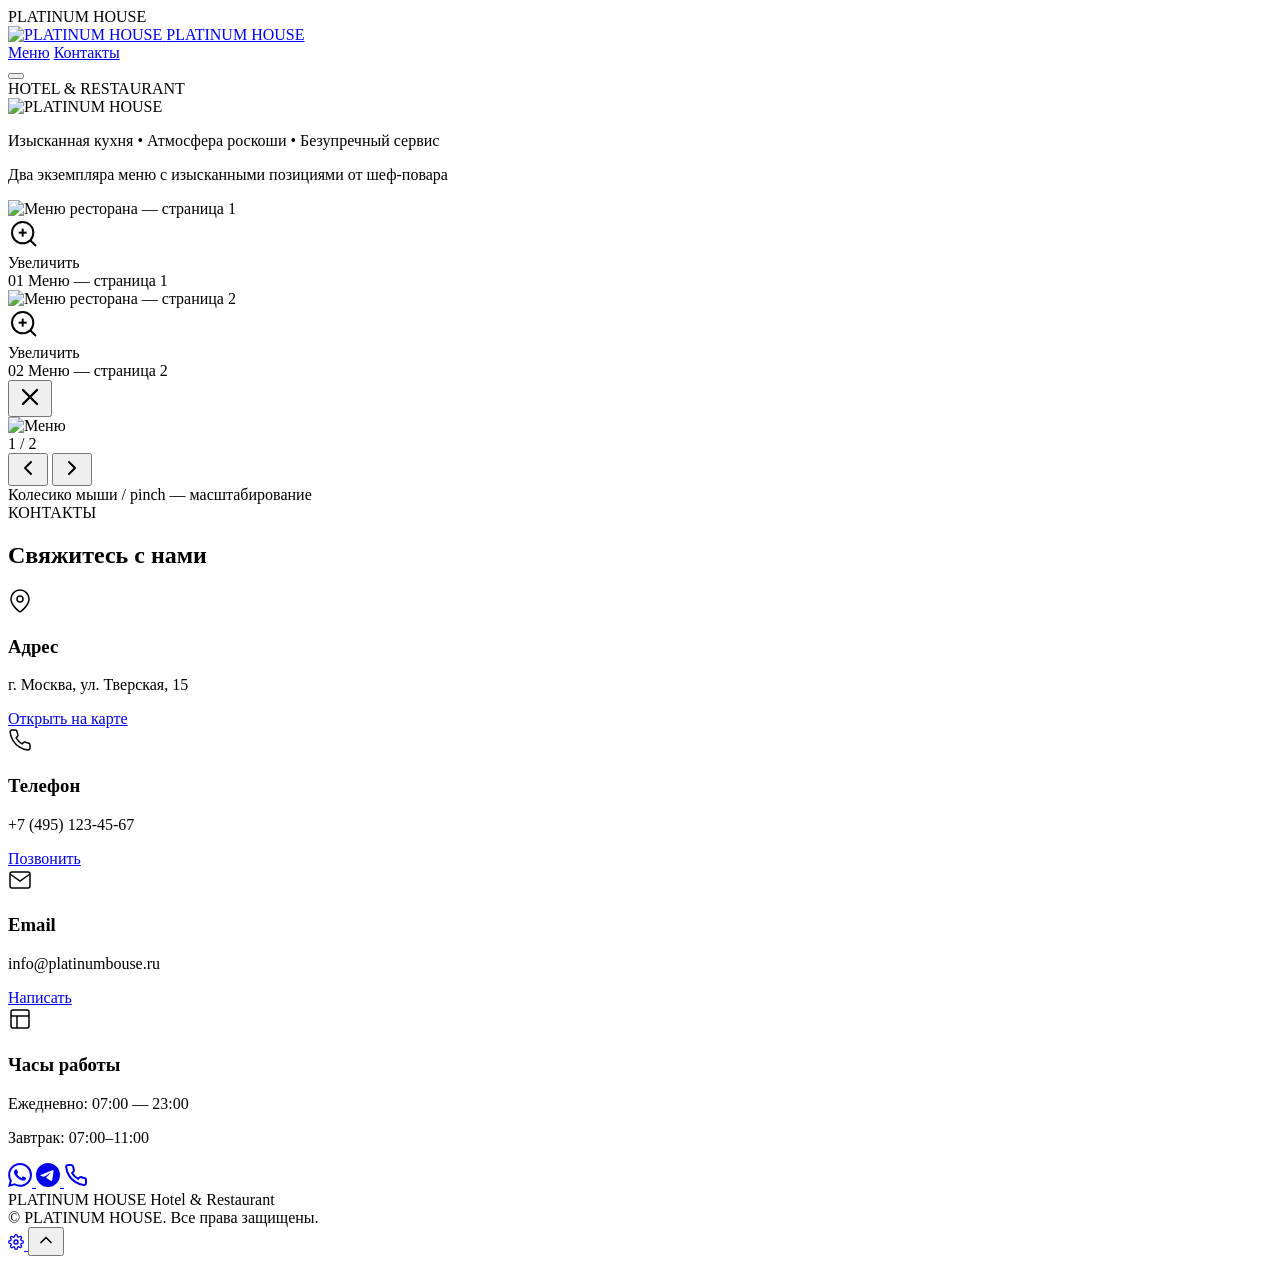
==== commit c4f04191: "Fix resource paths to relative for GitHub Pages subpath" ====
--- a/index.html
+++ b/index.html
@@ -1,6 +1,7 @@
 <!DOCTYPE html>
 <html lang="ru">
 <head>
+<base href="/platinum-house-menu/">
 <meta charset="UTF-8">
 <meta name="viewport" content="width=device-width, initial-scale=1.0, maximum-scale=5.0">
 <title>PLATINUM HOUSE Hotel & Restaurant</title>
@@ -32,12 +33,12 @@
 <meta name="twitter:image" content="https://ramazan2005555-ai.github.io/platinum-house-menu/img/og-image.jpg">
 
 <!-- PWA -->
-<link rel="manifest" href="/manifest.json">
-<link rel="apple-touch-icon" href="/img/icon-192.png">
-<link rel="icon" type="image/x-icon" href="/img/favicon.ico">
-<link rel="icon" type="image/svg+xml" href="/img/favicon.svg">
-<link rel="icon" type="image/png" sizes="192x192" href="/img/icon-192.png">
-<link rel="icon" type="image/png" sizes="512x512" href="/img/icon-512.png">
+<link rel="manifest" href="./manifest.json">
+<link rel="apple-touch-icon" href="./img/icon-192.png">
+<link rel="icon" type="image/x-icon" href="./img/favicon.ico">
+<link rel="icon" type="image/svg+xml" href="./img/favicon.svg">
+<link rel="icon" type="image/png" sizes="192x192" href="./img/icon-192.png">
+<link rel="icon" type="image/png" sizes="512x512" href="./img/icon-512.png">
 
 <!-- Preconnect -->
 <link rel="preconnect" href="https://fonts.googleapis.com">
@@ -48,7 +49,7 @@
 <noscript><link rel="stylesheet" href="https://fonts.googleapis.com/css2?family=Playfair+Display:ital,wght@0,400;0,500;0,600;0,700;1,400;1,500&family=Inter:wght@300;400;500;600&display=swap"></noscript>
 
 <!-- Styles -->
-<link rel="stylesheet" href="/css/style.css">
+<link rel="stylesheet" href="./css/style.css">
 </head>
 <body>
 
@@ -63,8 +64,8 @@
 <!-- Navigation -->
 <nav class="navbar" id="navbar">
   <div class="nav-container">
-    <a href="/" class="nav-logo">
-      <img src="/img/logo.png" alt="PLATINUM HOUSE" class="nav-logo-img">
+    <a href="." class="nav-logo">
+      <img src="./img/logo.png" alt="PLATINUM HOUSE" class="nav-logo-img">
       <span class="nav-logo-text">PLATINUM HOUSE</span>
     </a>
     <div class="nav-links">
@@ -83,7 +84,7 @@
   <div class="hero-overlay"></div>
   <div class="hero-content">
     <div class="hero-badge">HOTEL & RESTAURANT</div>
-    <img src="/img/logo.png" alt="PLATINUM HOUSE" class="hero-logo">
+    <img src="./img/logo.png" alt="PLATINUM HOUSE" class="hero-logo">
     <div class="hero-divider"></div>
     <p class="hero-subtitle">Изысканная кухня • Атмосфера роскоши • Безупречный сервис</p>
     <p class="hero-menu-offer">Два экземпляра меню с изысканными позициями от шеф-повара</p>
@@ -220,7 +221,7 @@
 </footer>
 
 <!-- Admin link -->
-<a href="/admin/" class="admin-link" aria-label="Панель управления">
+<a href="admin/" class="admin-link" aria-label="Панель управления">
   <svg width="16" height="16" viewBox="0 0 24 24" fill="none" stroke="currentColor" stroke-width="2"><circle cx="12" cy="12" r="3"/><path d="M19.4 15a1.65 1.65 0 0 0 .33 1.82l.06.06a2 2 0 0 1 0 2.83 2 2 0 0 1-2.83 0l-.06-.06a1.65 1.65 0 0 0-1.82-.33 1.65 1.65 0 0 0-1 1.51V21a2 2 0 0 1-2 2 2 2 0 0 1-2-2v-.09A1.65 1.65 0 0 0 9 19.4a1.65 1.65 0 0 0-1.82.33l-.06.06a2 2 0 0 1-2.83 0 2 2 0 0 1 0-2.83l.06-.06A1.65 1.65 0 0 0 4.68 15a1.65 1.65 0 0 0-1.51-1H3a2 2 0 0 1-2-2 2 2 0 0 1 2-2h.09A1.65 1.65 0 0 0 4.6 9a1.65 1.65 0 0 0-.33-1.82l-.06-.06a2 2 0 0 1 0-2.83 2 2 0 0 1 2.83 0l.06.06A1.65 1.65 0 0 0 9 4.68a1.65 1.65 0 0 0 1-1.51V3a2 2 0 0 1 2-2 2 2 0 0 1 2 2v.09a1.65 1.65 0 0 0 1 1.51 1.65 1.65 0 0 0 1.82-.33l.06-.06a2 2 0 0 1 2.83 0 2 2 0 0 1 0 2.83l-.06.06a1.65 1.65 0 0 0-.33 1.82V9a1.65 1.65 0 0 0 1.51 1H21a2 2 0 0 1 2 2 2 2 0 0 1-2 2h-.09a1.65 1.65 0 0 0-1.51 1z"/></svg>
 </a>
 
@@ -230,6 +231,6 @@
 </button>
 
 <!-- Scripts -->
-<script src="/js/main.js" defer></script>
+<script src="./js/main.js" defer></script>
 </body>
 </html>
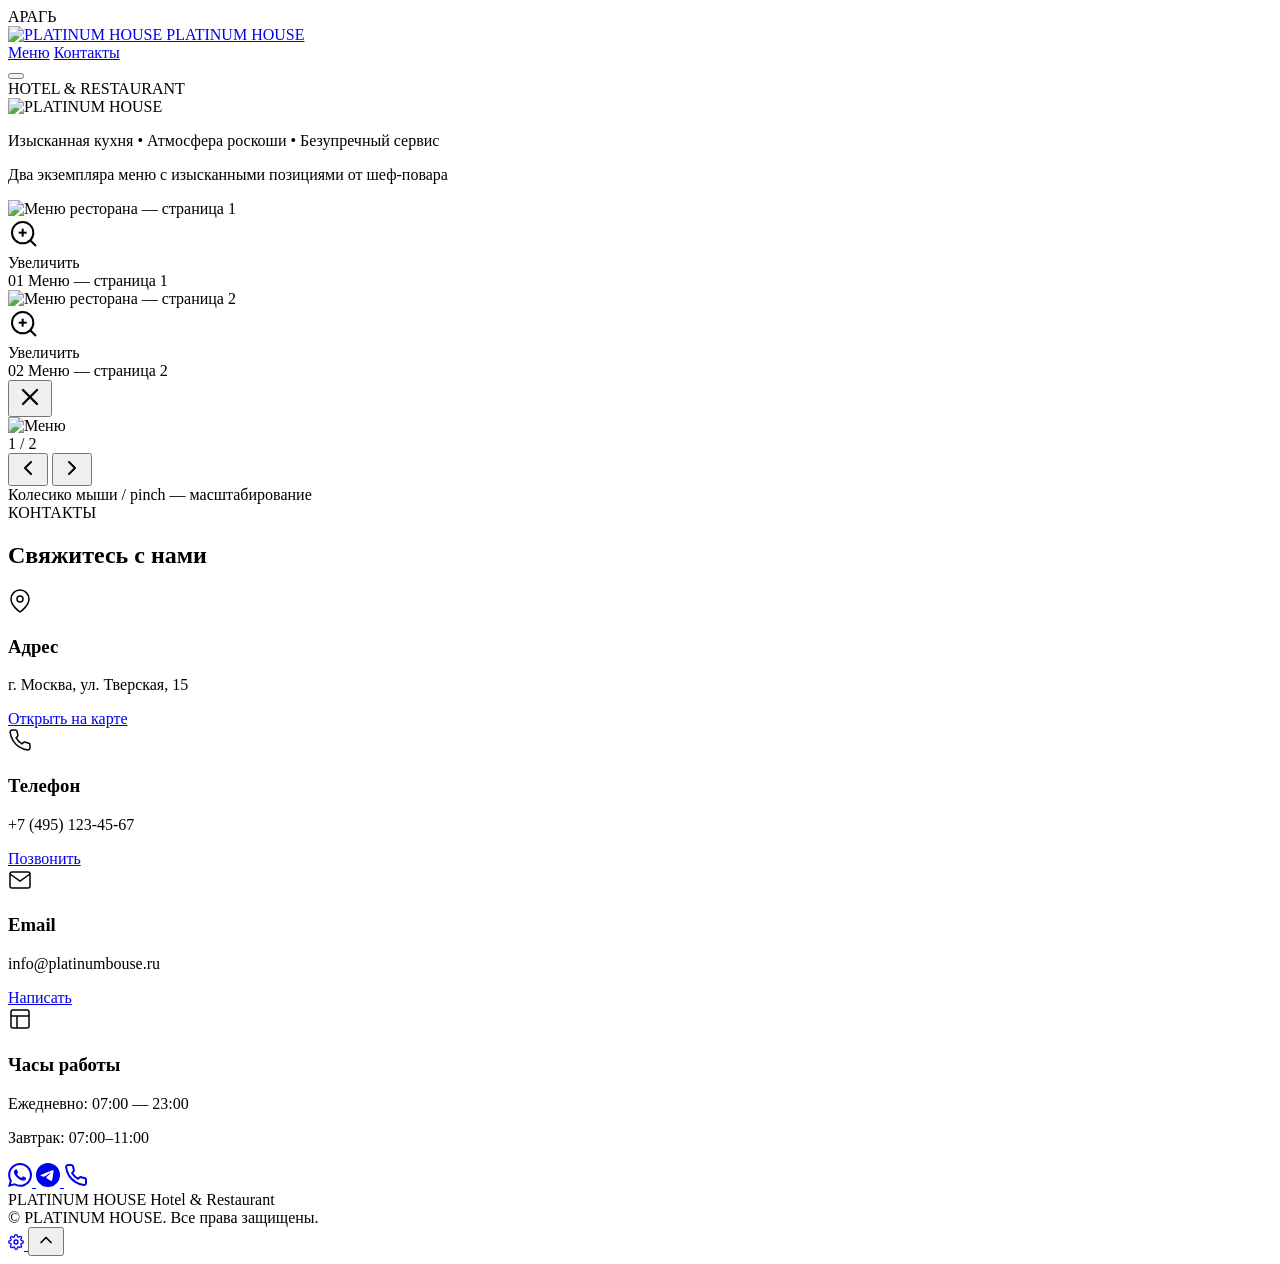
==== commit 1b7b5d3d: "Change preloader text to АРАГЬ" ====
--- a/index.html
+++ b/index.html
@@ -57,7 +57,7 @@
 <div id="preloader">
   <div class="preloader-inner">
     <div class="preloader-line"></div>
-    <span class="preloader-text">PLATINUM HOUSE</span>
+    <span class="preloader-text">АРАГЬ</span>
   </div>
 </div>
 
